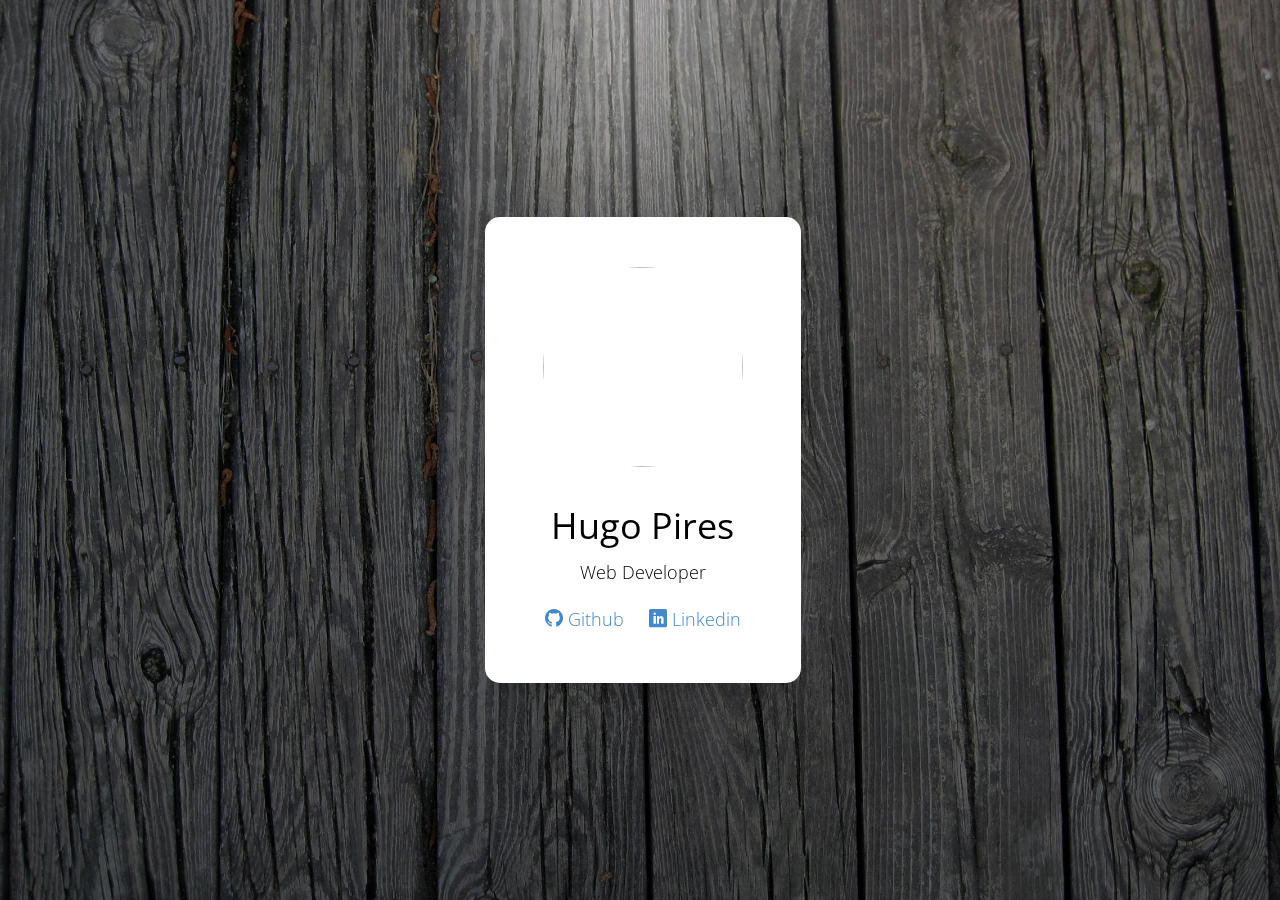
==== index.html @ 245e6ccf "initial commit" ====
<html>
<head>
    <meta charset="UTF-8">
    <title>Hugo Pires</title>
    <link href='icons/style.css' rel='stylesheet' type='text/css'>
    <link href='https://fonts.googleapis.com/css?family=Open+Sans:400,500,700,300' rel='stylesheet' type='text/css'>
    <link href='style.css' rel='stylesheet' type='text/css'>
</head>
<body>
    <div class="page-wrapper">
        <div class="vcard">
            <img src="http://www.gravatar.com/avatar/4ad83adb419d8bf8225e1898b6e11792?s=200">
            <h1>Hugo Pires</h1>
            Web Developer
            <div class="links-area">
                <a href="https://github.com/blackgate">
                    <i class="icon-github"></i> Github
                </a>
                <a href="https://www.linkedin.com/in/hmpires">
                    <i class="icon-linkedin"></i> Linkedin
                </a>
            </div>
        </div>
    </div>
</body>
</html>
---- icons/style.css ----
@font-face {
	font-family: 'hugopires';
	src:url('fonts/hugopires.eot?htg03b');
	src:url('fonts/hugopires.eot?htg03b#iefix') format('embedded-opentype'),
		url('fonts/hugopires.ttf?htg03b') format('truetype'),
		url('fonts/hugopires.woff?htg03b') format('woff'),
		url('fonts/hugopires.svg?htg03b#hugopires') format('svg');
	font-weight: normal;
	font-style: normal;
}

[class^="icon-"], [class*=" icon-"] {
    /* use !important to prevent issues with browser extensions that change fonts */
	font-family: 'hugopires' !important;
	speak: none;
	font-style: normal;
	font-weight: normal;
	font-variant: normal;
	text-transform: none;
	line-height: 1;

	/* Better Font Rendering =========== */
	-webkit-font-smoothing: antialiased;
	-moz-osx-font-smoothing: grayscale;
}

.icon-github:before {
	content: "\e900";
}
.icon-linkedin:before {
	content: "\e901";
}
---- style.css ----
body {
    padding: 0;
    margin: 50px;
    font-family: "Open Sans";
    font-weight: 300;
    font-size: 18px;
    background: #456;
    color: #000;
    text-align: center;
    line-height: 1.5em;
    background: url(wood2.jpg) no-repeat center center;
    background-size: cover;
}

.page-wrapper {
    position: fixed;
    top: 0;
    left: 0;
    right: 0;
    bottom: 0;
}

.page-wrapper::before {
    content: '';
    display: inline-block;
    height: 100%;
    vertical-align: middle;
}

.vcard {
    display: inline-block;
    vertical-align: middle;
    padding: 50px;
    background-color: #fff;
    border-radius: 15px;
    box-shadow: 0 10px 20px rgba(0,0,0,.125);
}

.vcard h1 {
    text-align: center;
    font-size: 2em;
    margin-bottom: 20px;
    font-weight: normal;
}

.vcard img {
    border-radius: 50%;
    margin-bottom: 20px;
    width: 200px;
    height: 200px;
}

.links-area {
    margin-top: 20px
}

.links-area a {
    color: #48c;
    margin: 0 10px;
    text-decoration: none;
}
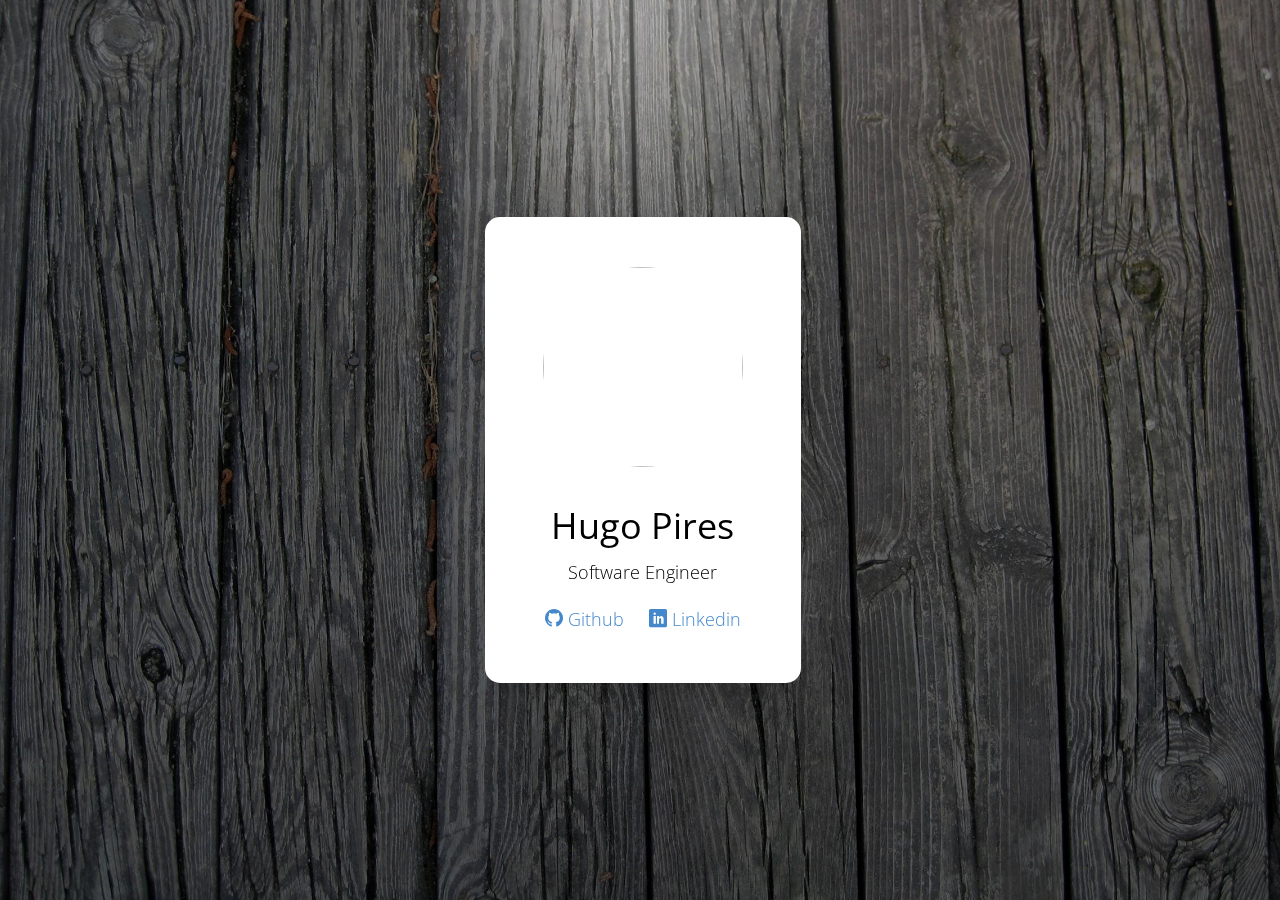
==== commit abd3a593: "Update index.html" ====
--- a/index.html
+++ b/index.html
@@ -11,7 +11,7 @@
         <div class="vcard">
             <img src="http://www.gravatar.com/avatar/4ad83adb419d8bf8225e1898b6e11792?s=200">
             <h1>Hugo Pires</h1>
-            Web Developer
+            Software Engineer
             <div class="links-area">
                 <a href="https://github.com/blackgate">
                     <i class="icon-github"></i> Github
--- a/style.css
+++ b/style.css
@@ -4,11 +4,13 @@
     font-family: "Open Sans";
     font-weight: 300;
     font-size: 18px;
-    background: #456;
     color: #000;
     text-align: center;
     line-height: 1.5em;
-    background: url(wood2.jpg) no-repeat center center;
+    background-color: #333;
+    background-image: url(wood2.jpg);
+    background-repeat: no-repeat;
+    background-position: center center;
     background-size: cover;
 }
 
